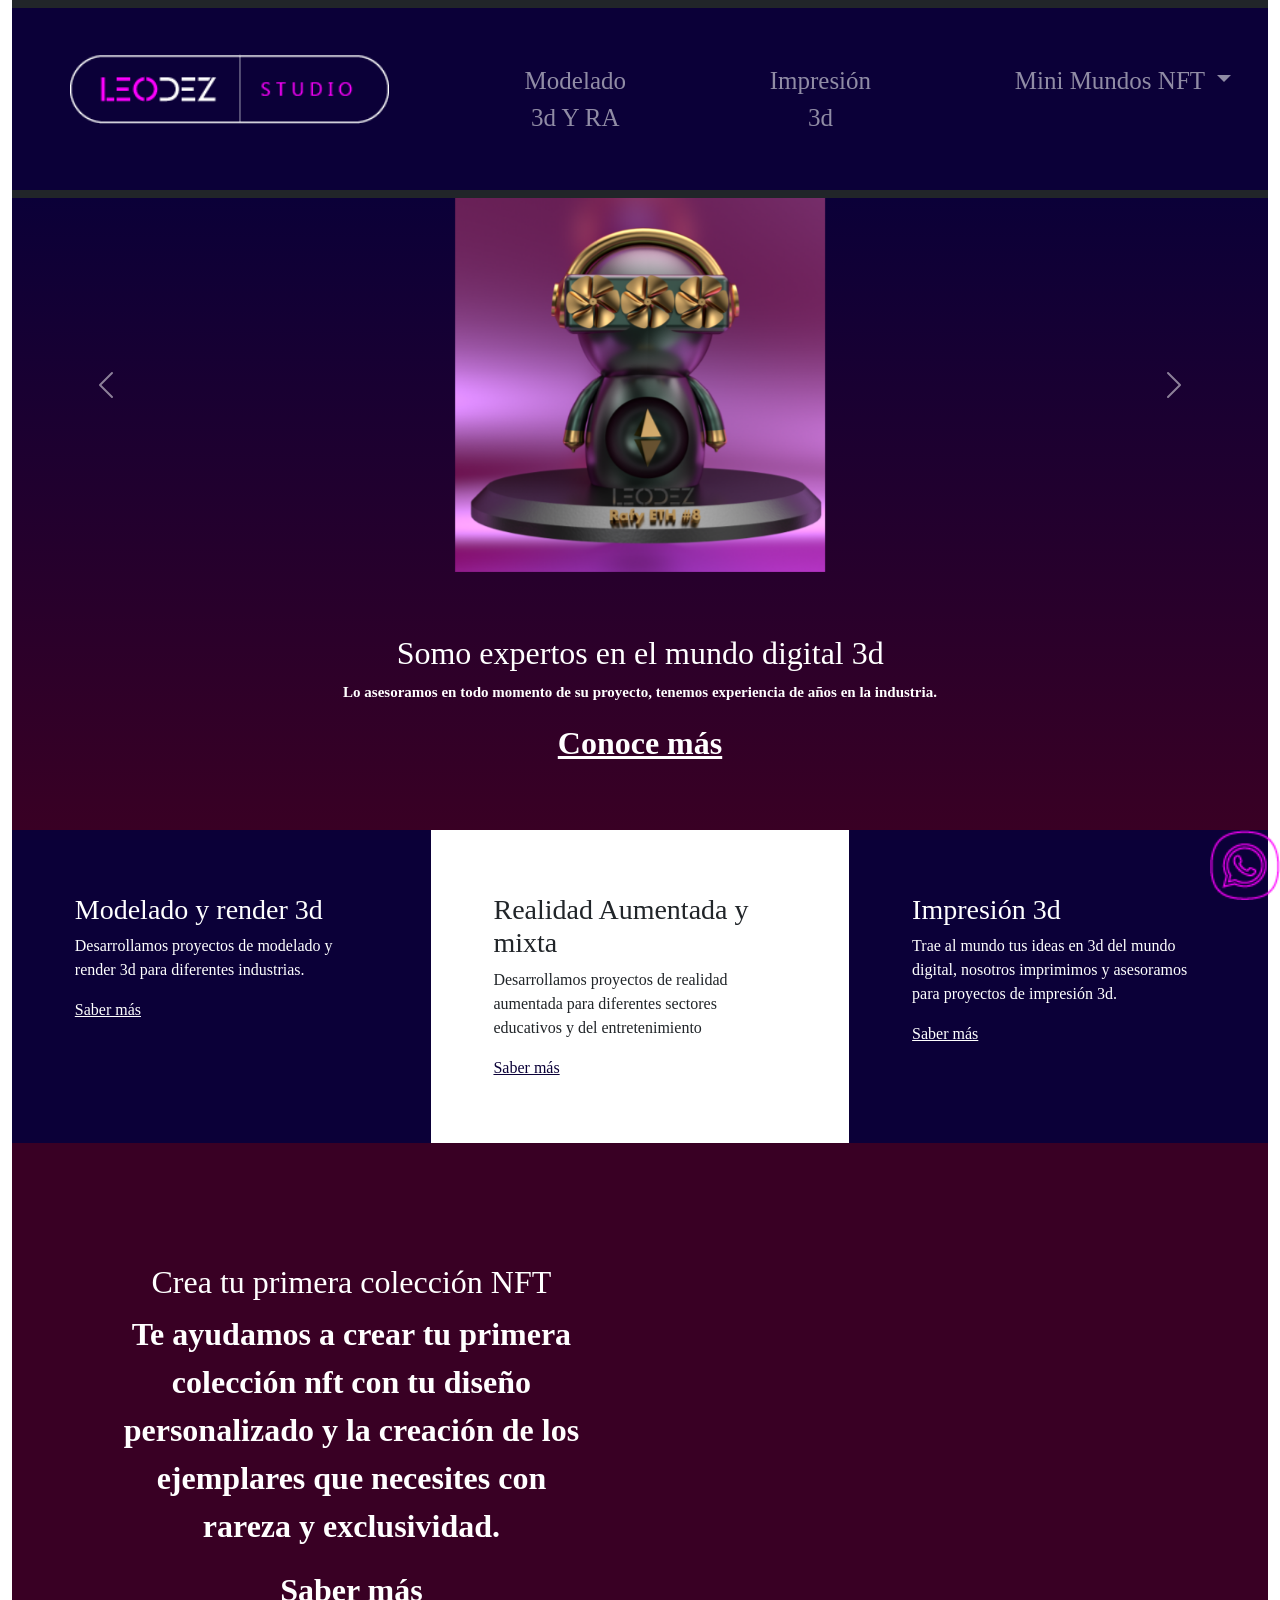
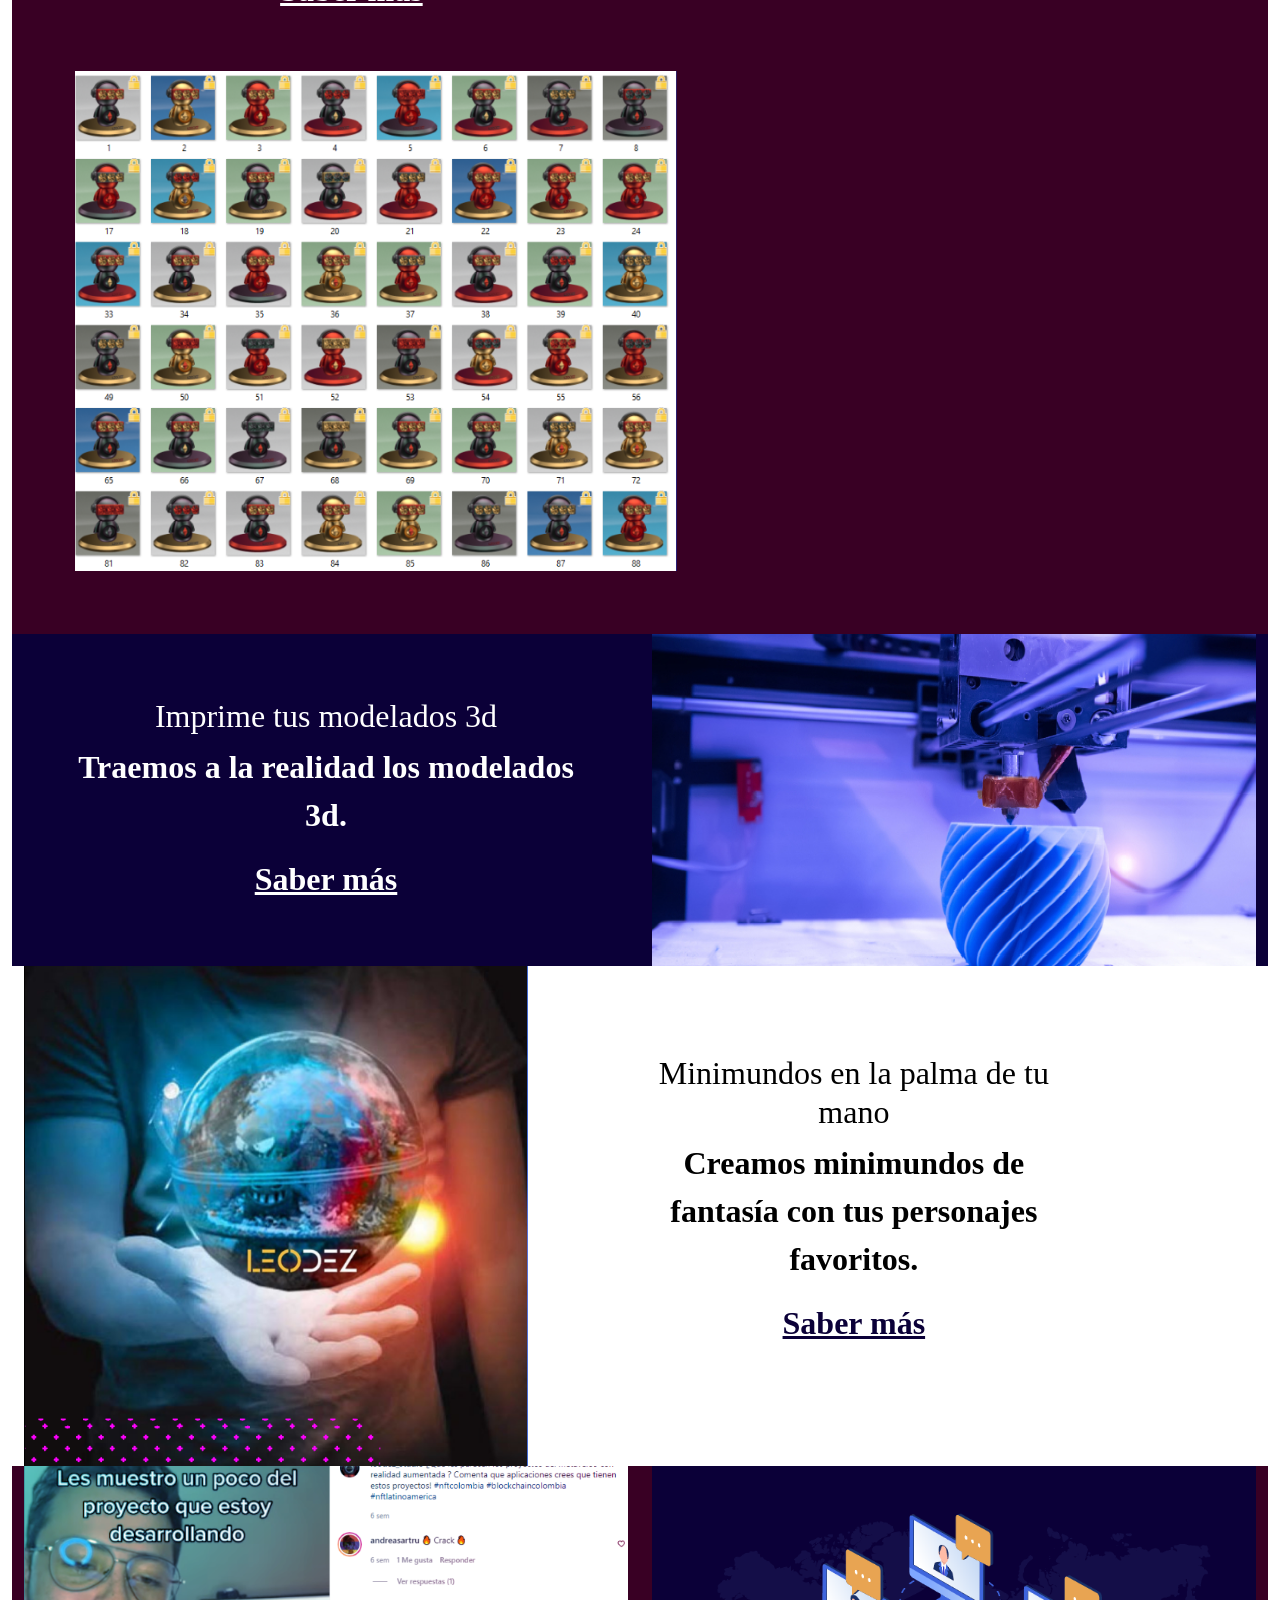
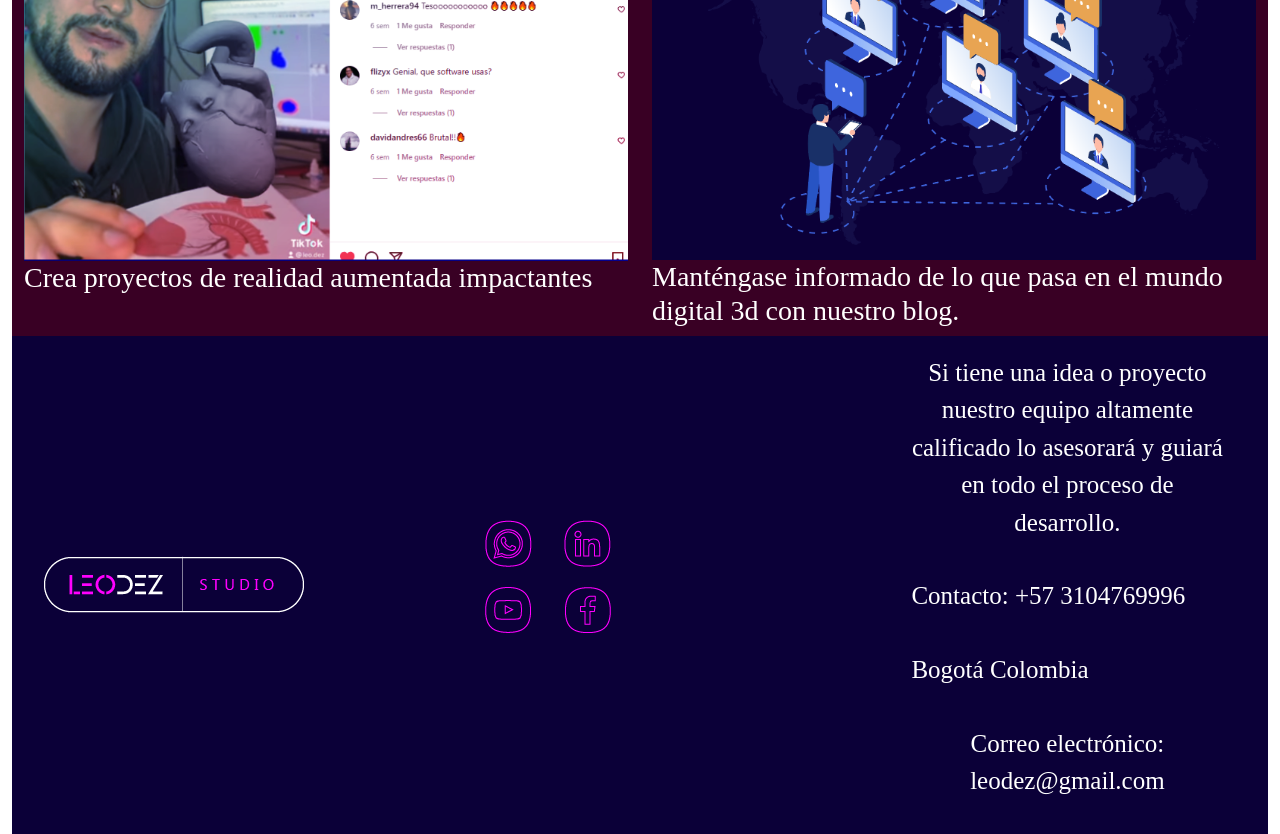
==== index.html @ 21a69e49 "animaciones" ====
<!DOCTYPE html>
<html lang="en">
<head>
    <meta charset="UTF-8">
    <meta http-equiv="X-UA-Compatible" content="IE=edge">
    <meta name="viewport" content="width=device-width, initial-scale=1.0">
    <link rel="shorcut icon" href="./img/faviconleodez.ico" type="">
    <link rel="stylesheet"href="https://cdnjs.cloudflare.com/ajax/libs/animate.css/4.1.1/animate.min.css"/>
    <link href="https://cdn.jsdelivr.net/npm/bootstrap@5.1.3/dist/css/bootstrap.min.css" rel="stylesheet" integrity="sha384-1BmE4kWBq78iYhFldvKuhfTAU6auU8tT94WrHftjDbrCEXSU1oBoqyl2QvZ6jIW3" crossorigin="anonymous">
    <link rel="stylesheet" href="./css/estilo.css">
        <title>LeodezStudio</title>
</head>
<body>
    <div class="container-fluid">
        <header class="">
            <nav class="navbar navbar-expand-lg navbar-dark bg-dark">
                    <div class="container-fluid colorAzulOscuro">
                    <button class="navbar-toggler" type="button" data-bs-toggle="collapse" data-bs-target="#navbarNavDropdown" aria-controls="navbarNavDropdown" aria-expanded="false" aria-label="Toggle navigation">
                    <span class="navbar-toggler-icon"></span>
                    </button>
                    <div class="collapse navbar-collapse colorAzulOscuro" id="navbarNavDropdown">
                    <ul class="navbar-nav tip">
                        <li class="nav-item">
                            <a href="./index.html">
                                <img src="./img/logoleodez.png" alt="logo de la marca leodez" title="Logo leodez" class="height2"> </a>
                        </li>
                        <li class="nav-item">
                            <a class="nav-link" href="./pages/Modelado_3d_Realidad_Aumentada.html">Modelado 3d Y RA</a>
                        </li>
                        <li class="nav-item">
                            <a class="nav-link" href="./pages/Impresión3d.html">Impresión 3d</a>
                        </li>
                        <li class="nav-item dropdown">
                            <a class="nav-link dropdown-toggle" href="#" id="navbarDropdownMenuLink" role="button" data-bs-toggle="dropdown" aria-expanded="false">
                                Mini Mundos NFT
                        </a>
                        <ul class="dropdown-menu" aria-labelledby="navbarDropdownMenuLink">
                            <li><a class="dropdown-item" href="https://api.whatsapp.com/send?phone=573104769996" target="_BLANK">Contáctanos</a></li>
                            <li><a class="dropdown-item" href="./pages/Mini_Mundos_NFT.html">Mini Mundos NFT</a></li>
                        </ul>
                        </li>
                    </ul>
                    </div>
                </div>
                </nav>
        </header>
    <main>
            <div class="gradientFondoFooter container-fluid">
                <div class="row">
                    <div id="carouselExampleControls" class="carousel slide" data-bs-ride="carousel">
                        <div class="carousel-inner">
                            <div class="carousel-item active">
                            <img src="./img/nftrafy.PNG" class="d-block w-15 imagenesCarrusel" alt=" artoy rafy" title="art toy rafy">
                            </div>
                            <div class="carousel-item">
                            <img src="./img/realidadaumentada.png" class="d-block w-15 imagenesCarrusel" alt="realidad aumentada leon" title="Realidad Aumentada Leon">
                            </div>
                            <div class="carousel-item">
                            <img src="./img/minimundocharmander.png" class="d-block w-15 imagenesCarrusel" alt="minimundo charmander" title="minimundo charmander">
                            </div>
                        </div>
                        <button class="carousel-control-prev" type="button" data-bs-target="#carouselExampleControls" data-bs-slide="prev">
                            <span class="carousel-control-prev-icon" aria-hidden="true"></span>
                            <span class="visually-hidden">Previous</span>
                        </button>
                        <button class="carousel-control-next" type="button" data-bs-target="#carouselExampleControls" data-bs-slide="next">
                            <span class="carousel-control-next-icon" aria-hidden="true"></span>
                            <span class="visually-hidden">Next</span>
                        </button>
                        </div>
                    <div class="col-12 col-md-12 itemImpresion3d">
                        <h2 class="tipografiaBlanca animate__animated animate__backInRight">Somo expertos en el mundo digital 3d</h2>
                        <p class="tipografiaBlanca tipografiaTamañoParrafo">
                            Lo asesoramos en todo momento de su proyecto, tenemos experiencia de años en la industria.
                        </p>
                            <a href="./pages/Modelado_3d_Realidad_Aumentada.html" class="tipografiaBlanca">Conoce más</a>
                    </div>
                </div>
            </div>
            <div class="container-fluid">
                <div class="row">
                    <div class="colorAzulOscuro tipografiaBlanca pading col-12 col-md-4">
                        <h3>Modelado y render 3d</h3>
                        <p>
                            Desarrollamos proyectos de modelado y render 3d para diferentes industrias.
                        </p>
                        <a href="./pages/Modelado_3d_Realidad_Aumentada.html" class="tipografiaBlanca">Saber más</a>
                    </div>
                    <div class="colorBlanco pading col-12 col-md-4">
                        <h3>Realidad Aumentada y mixta</h3>
                        <p>
                            Desarrollamos proyectos de realidad aumentada para diferentes sectores educativos y del entretenimiento
                        </p>
                        <a href="./pages/Modelado_3d_Realidad_Aumentada.html" class="tipografiaAzul">Saber más</a>
                    </div>
                    <div class="colorAzulOscuro tipografiaBlanca pading col-12 col-md-4">
                        <h3>Impresión 3d</h3>
                        <p>
                            Trae al mundo tus ideas en 3d del mundo digital, nosotros imprimimos y asesoramos para proyectos de impresión 3d.
                        </p>
                        <a href="./pages/Impresión3d.html" class="tipografiaBlanca">Saber más</a>
                    </div>
                </div>
            </div>
            <div class="colorMorado container-fluid itemImpresion3d">
                <div class="row">
                    <div class="tipografiaBlanca col-12 col-md-6 itemImpresion3d">
                            <h2>Crea tu primera colección NFT</h2>
                            <p>
                                Te ayudamos a crear tu primera colección nft con tu diseño personalizado y la creación de los ejemplares que necesites con rareza y exclusividad.
                            </p>
                            <a href="./pages/Mini_Mundos_NFT.html" class="tipografiaBlanca">Saber más</a>
                        </div>
                        <img src="./img/nftgenerativo.png" alt="nft generativo rafy" title="Nft generativo rafy" class="col-12 col-md-6 heightnft">
                </div>
            </div>
            <div class="colorAzulOscuro tipografiaBlanca container-fluid flexImpresion3d">
                <div class="row">
                    <div class="col-12 col-md-6 itemImpresion3d">
                        <h2>Imprime tus modelados 3d</h2>
                        <p>
                            Traemos a la realidad los modelados 3d.
                        </p>
                        <a href="./pages/Impresión3d.html" class="tipografiaBlanca">Saber más</a>
                    </div>
                        <img src="./img/impresion3d.png" alt="impresora 3d" title="Impresora 3d" class="col-12 col-md-6">
                </div>
            </div>
            <div class="colorBlanco container-fluid flexImpresion3d">
                <div class="row">
                    <img src="./img/minimundos.png" alt="minimundo en la mano de hombre" title="Minimundo en mano de hombre" class="heightnft col-12 col-md-6">
                    <div class="pading col-12 col-md-6 itemMinimundos">
                        <h2>Minimundos en la palma de tu mano</h2>
                        <p>
                            Creamos minimundos de fantasía con tus personajes favoritos.
                        </p>
                        <a href="./pages/Mini_Mundos_NFT.html" class="tipografiaAzul">Saber más</a>
                    </div>
                </div>
            </div>
            <div class="colorMorado container-fluid">
                <div class="row">
                    <div class="tipografiaBlanca col-12 col-md-6">
                        <a href="./pages/">
                            <img src="./img/realidadaumentadaleodez.png" alt="hombre con realidad aumentada leodez en mano" title="Hombre 
                            con realidad aumentada en mano" class="height">
                        </a>
                        <h3>Crea proyectos de realidad aumentada impactantes</h3>
                    </div>
                    <div class="tipografiaBlanca col-12 col-md-6">
                        <a href="./pages/Modelado_3d_Realidad_Aumentada.html"><img src="./img/blognoticias.png" alt="hombre conectando a las noticias por internet" title="Hombre conectado a internet" class="height">
                        </a>
                        <h3>Manténgase informado de lo que pasa en el mundo digital 3d con nuestro blog.</h3>
                    </div>
                </div> 
                <a href="https://api.whatsapp.com/send?phone=573104769996" target="_BLANK">
                    <img src="./img/whatsup.png" alt="logo whatsup" class="height2 fixed">
                </a>
        </div>
    </main>
        <footer class="colorAzulOscuro tipografiaBlanca container-fluid">
            <div class="row">
                <div class="col-12 col-md-4 flexImpresion3d">
                    <div class="itemImpresion3d">
                        <a href="./index.html">
                            <img src="./img/logoleodez.png" alt="logo de la marca leodez" title="Logo leodez">
                            </a>
                    </div>
                </div>
                <div class="col-12 col-md-4 flexImpresion3d">
                    <ul>
                        <li><a href="https://www.tiktok.com/@leo.dez" target="_BLANK">
                        <img src="./img/whatsup.png" alt="logo whatsup" title="logo whatsup">
                        </a></li>
                        <li><a href="https://www.instagram.com/leodez_studio/" target="_BLANK"><img src="./img/linkedin.png" alt="logo linkedin" title=" logo linkedin"></a></li>
                        <li><a href="https://twitter.com/LeodezStudio" target="_BLANK"><img src="./img/youtube.png" alt="logo youtube" title=" logo youtube"></a></li>
                        <li><a href="https://opensea.io/collection/rafyminersclub" target="_BLANK">
                        <img src="./img/facebook.png" alt="logo facebook" title="logo facebook">
                        </a></li>
                    </ul>
            </div>
                <div class="col-12 col-md-4">
                    <ul>
                        <li>Si tiene una idea o proyecto nuestro equipo altamente calificado lo asesorará y guiará en todo el proceso de desarrollo.</li>
                        <li>Contacto: +57 3104769996</li>
                        <li>Bogotá Colombia</li>
                        <li>Correo electrónico: leodez@gmail.com</li>
                    </ul>
                </div>
            </div>
        </footer>
    </div>
    <script src="https://cdn.jsdelivr.net/npm/bootstrap@5.1.3/dist/js/bootstrap.bundle.min.js" integrity="sha384-ka7Sk0Gln4gmtz2MlQnikT1wXgYsOg+OMhuP+IlRH9sENBO0LRn5q+8nbTov4+1p" crossorigin="anonymous"></script>
</body>
</html>
---- css/estilo.css ----
*{
    font-family: Cambria, Cochin, Georgia, Times, 'Times New Roman', serif;
}
}
.width--height{
    height: 100px;
    }
.height_minimundo{
    width: 60%;
}
.height{
    max-width: 100%;
    height: auto
}
.height2{
    height: 70px;
}
.heightnft{
    max-height: 500px;
    width: auto;
}
.fixed{
    position: fixed;
    bottom: 0;
    right: 0;
}
li{
    display: inline-flex;
    text-align: center;
    font-size: 25px;
    padding: 5%;
    margin-right: 4%;
}
.colorAzulOscuro {
    background-color:rgb(11, 0, 56)
}
.colorMorado {
    background-color: rgb(57, 0, 36);
}
.colorBlanco {
    background-color: white;
}
.tipografiaBlanca{
    color: white;
}
.tipografiaAzul{
    color: rgb(11, 0, 56)
}
.tipografiaTamañoParrafo{
    font-size: 15px;

}
.pading{
    padding: 5%;
}
.paddingLeft {
    padding-left: 300px;
}
.paddingRight{
    padding-right: 50%;
}
.bMorado{
    border-top: solid 5px rgb(57, 0, 36);
    border-bottom: solid 5px rgb(57, 0, 36);
}
.margin1{
    margin-right: 200px;
}
.flexImpresion3d{
    display: flex;
    flex-direction: row;
    flex-wrap: wrap;
    align-content: center;
}
.itemImpresion3d{
    color: white;
    font-size: 2rem;
    font-weight: bold;
    text-align: center;
    padding: 5%;
}
.itemMinimundos{
    color: black;
    font-size: 2rem;
    font-weight: bold;
    text-align: center;
    padding: 7%;
}
.imagenesCarrusel{
    width: 30%;
    display: block;
    margin-left: auto;
    margin-right: auto;
}
.marginAuto{
    margin-left: auto;
    margin-right: auto;
}
.gradientFondo{
    background-image: linear-gradient(rgb(57, 0, 36),rgb(11, 0, 56));
}
.gradientFondoFooter{
    background-image: linear-gradient(rgb(11, 0, 56),rgb(57, 0, 36));
}
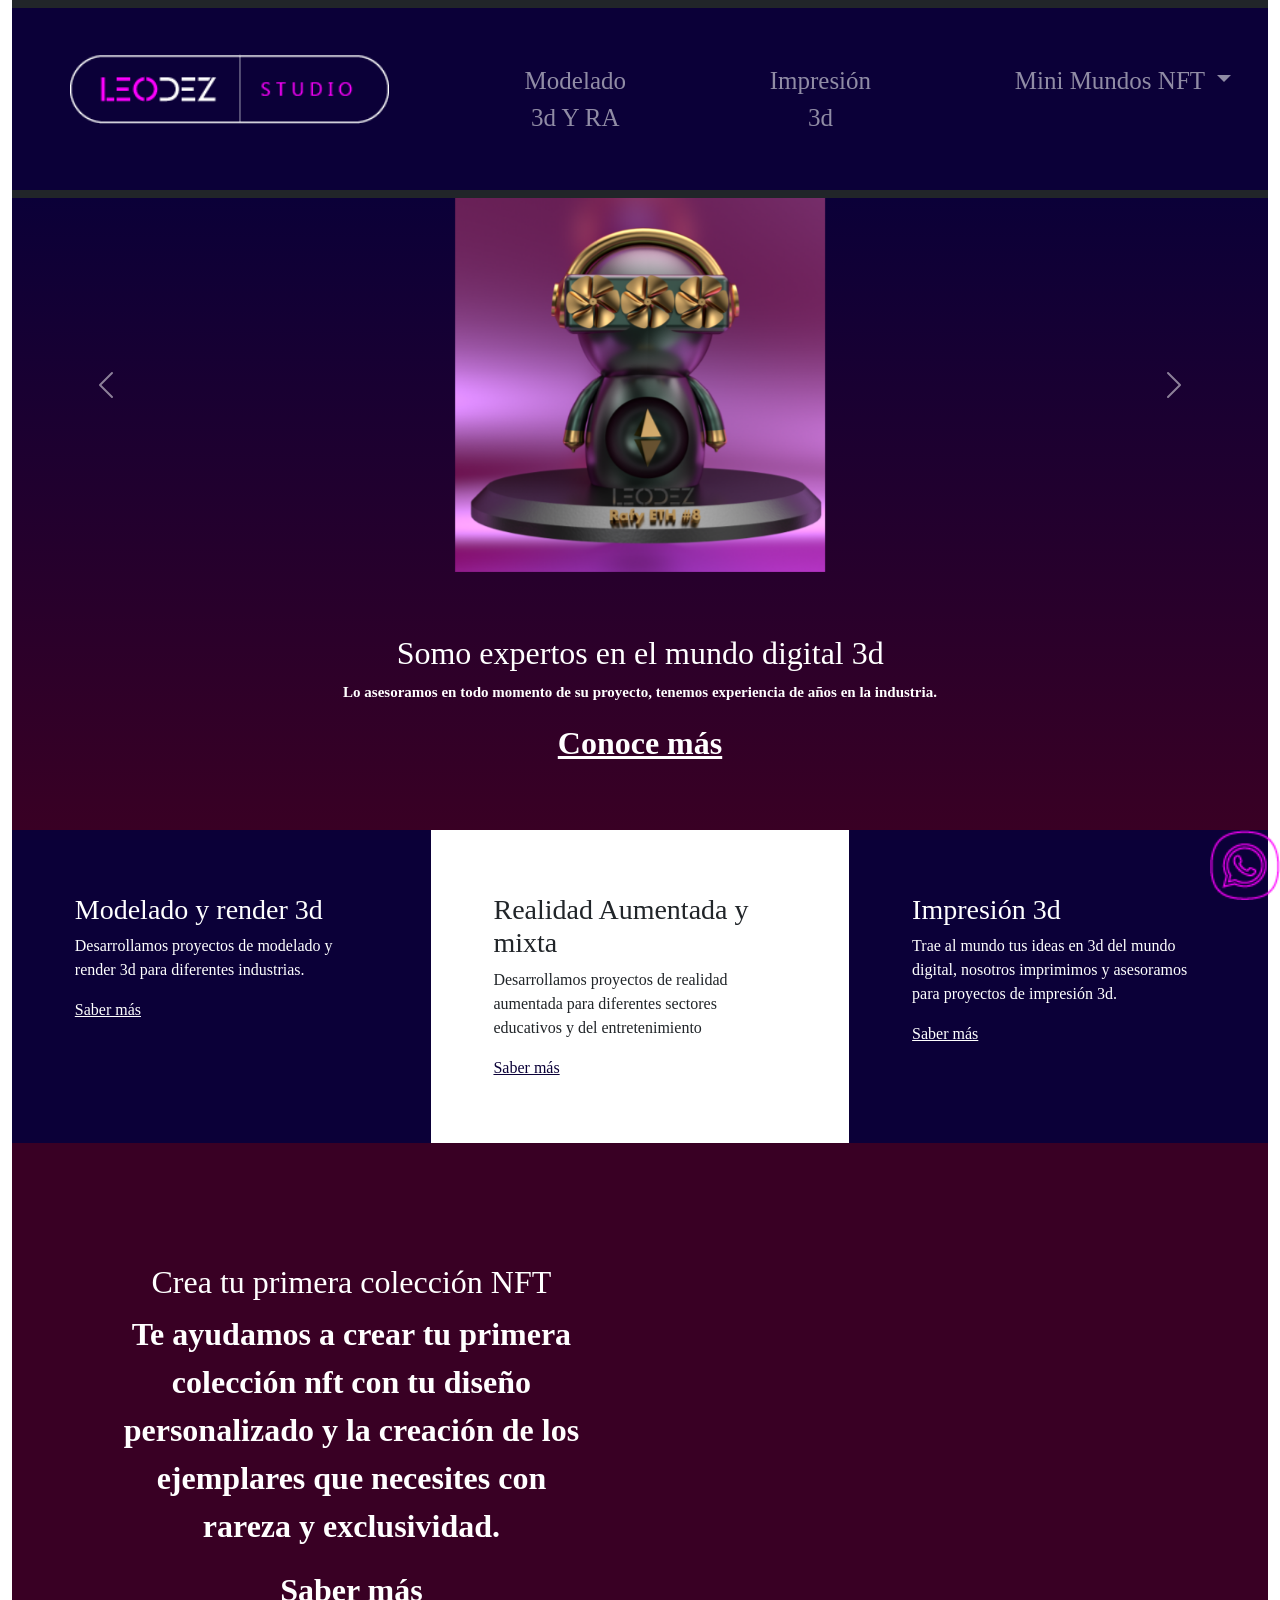
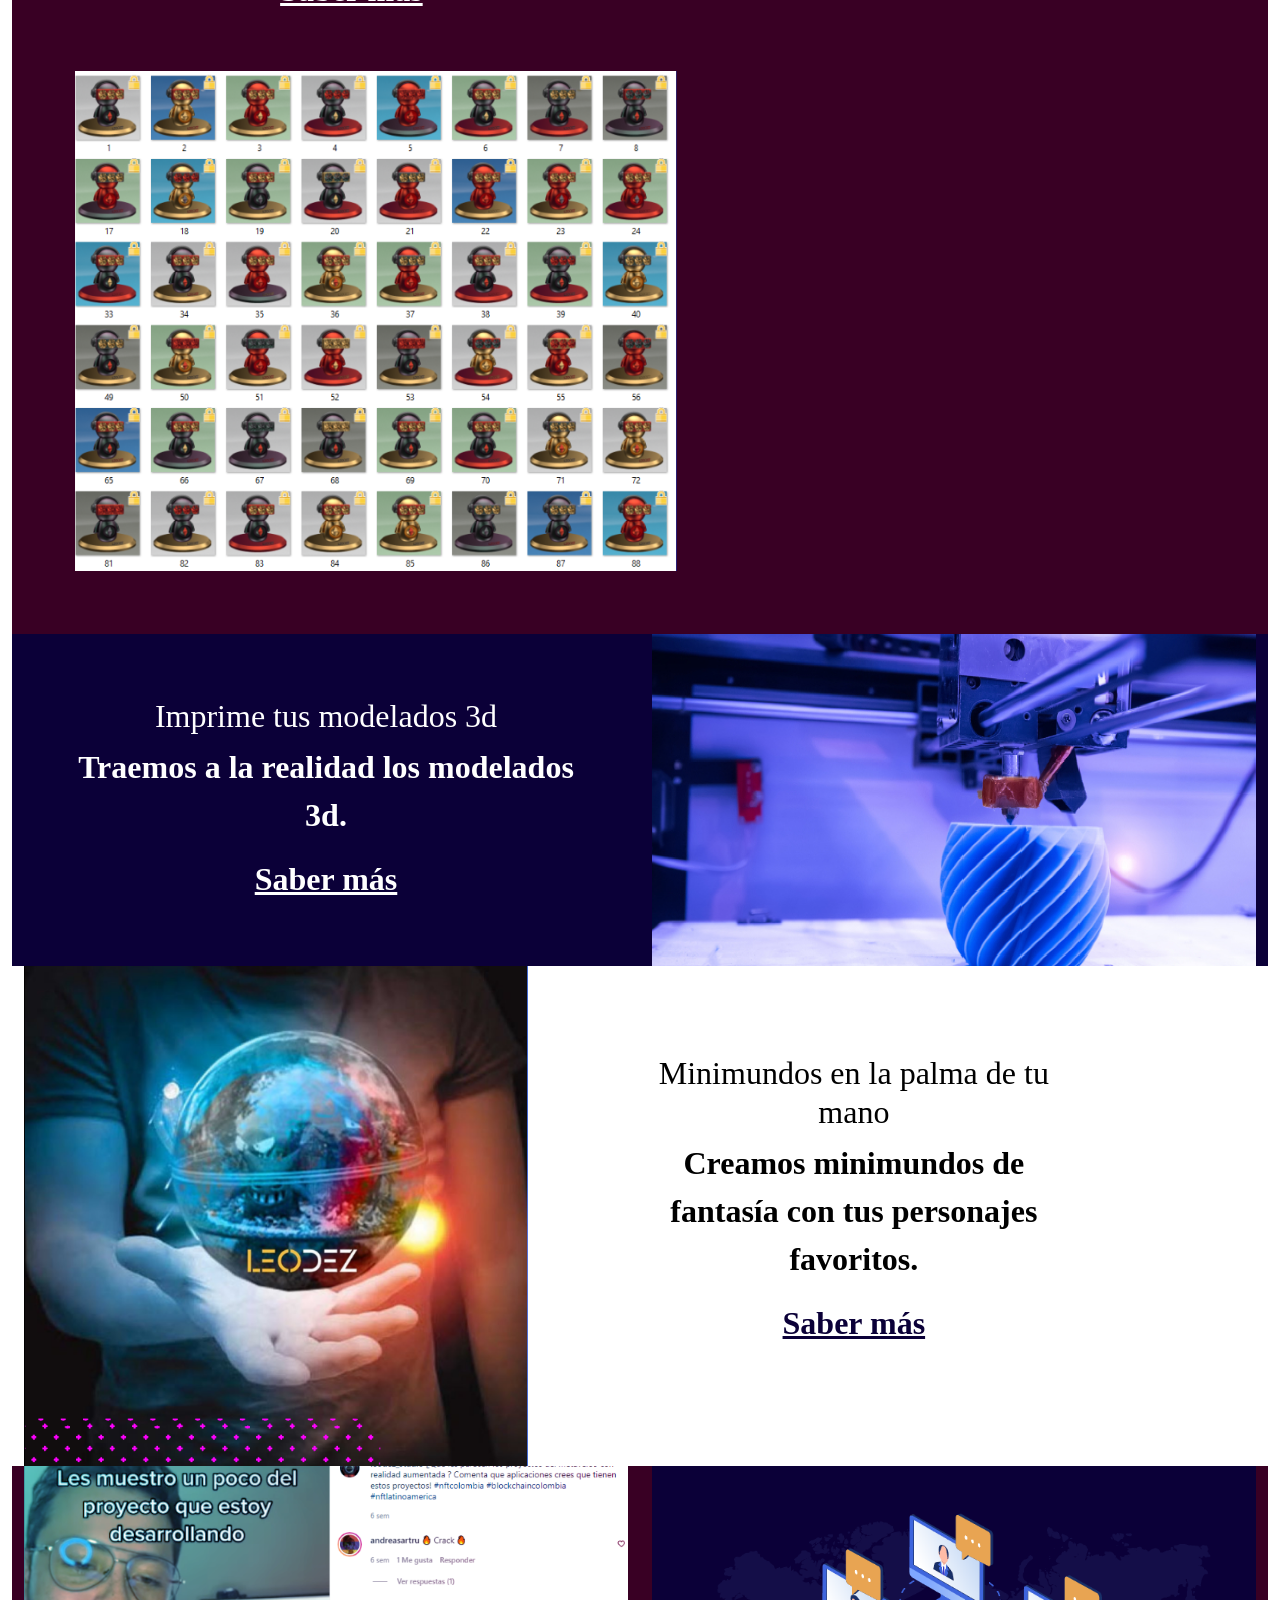
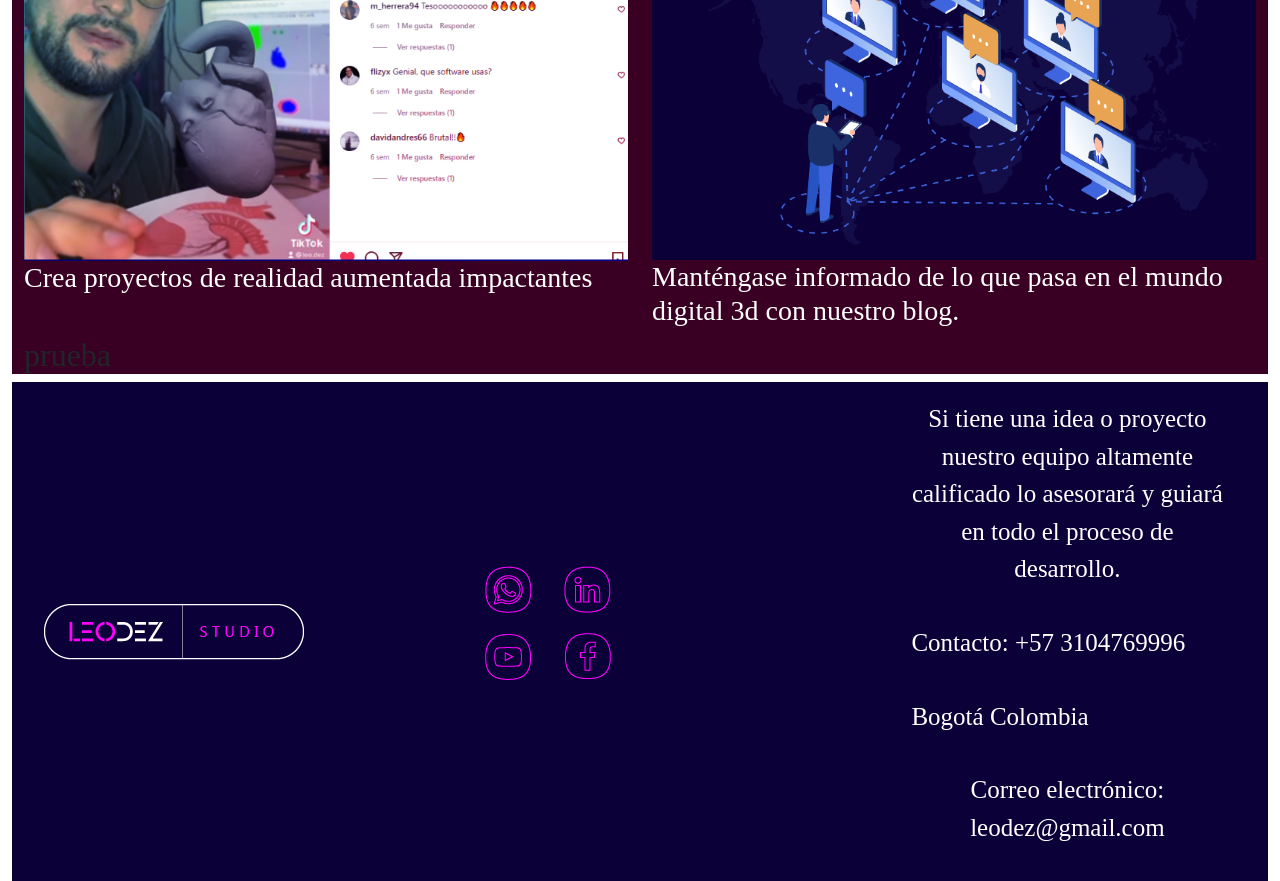
==== commit 681cdf8f: "archivo animaciones" ====
--- a/index.html
+++ b/index.html
@@ -156,6 +156,7 @@
                 <a href="https://api.whatsapp.com/send?phone=573104769996" target="_BLANK">
                     <img src="./img/whatsup.png" alt="logo whatsup" class="height2 fixed">
                 </a>
+                <h2>prueba</h2>
         </div>
     </main>
         <footer class="colorAzulOscuro tipografiaBlanca container-fluid">
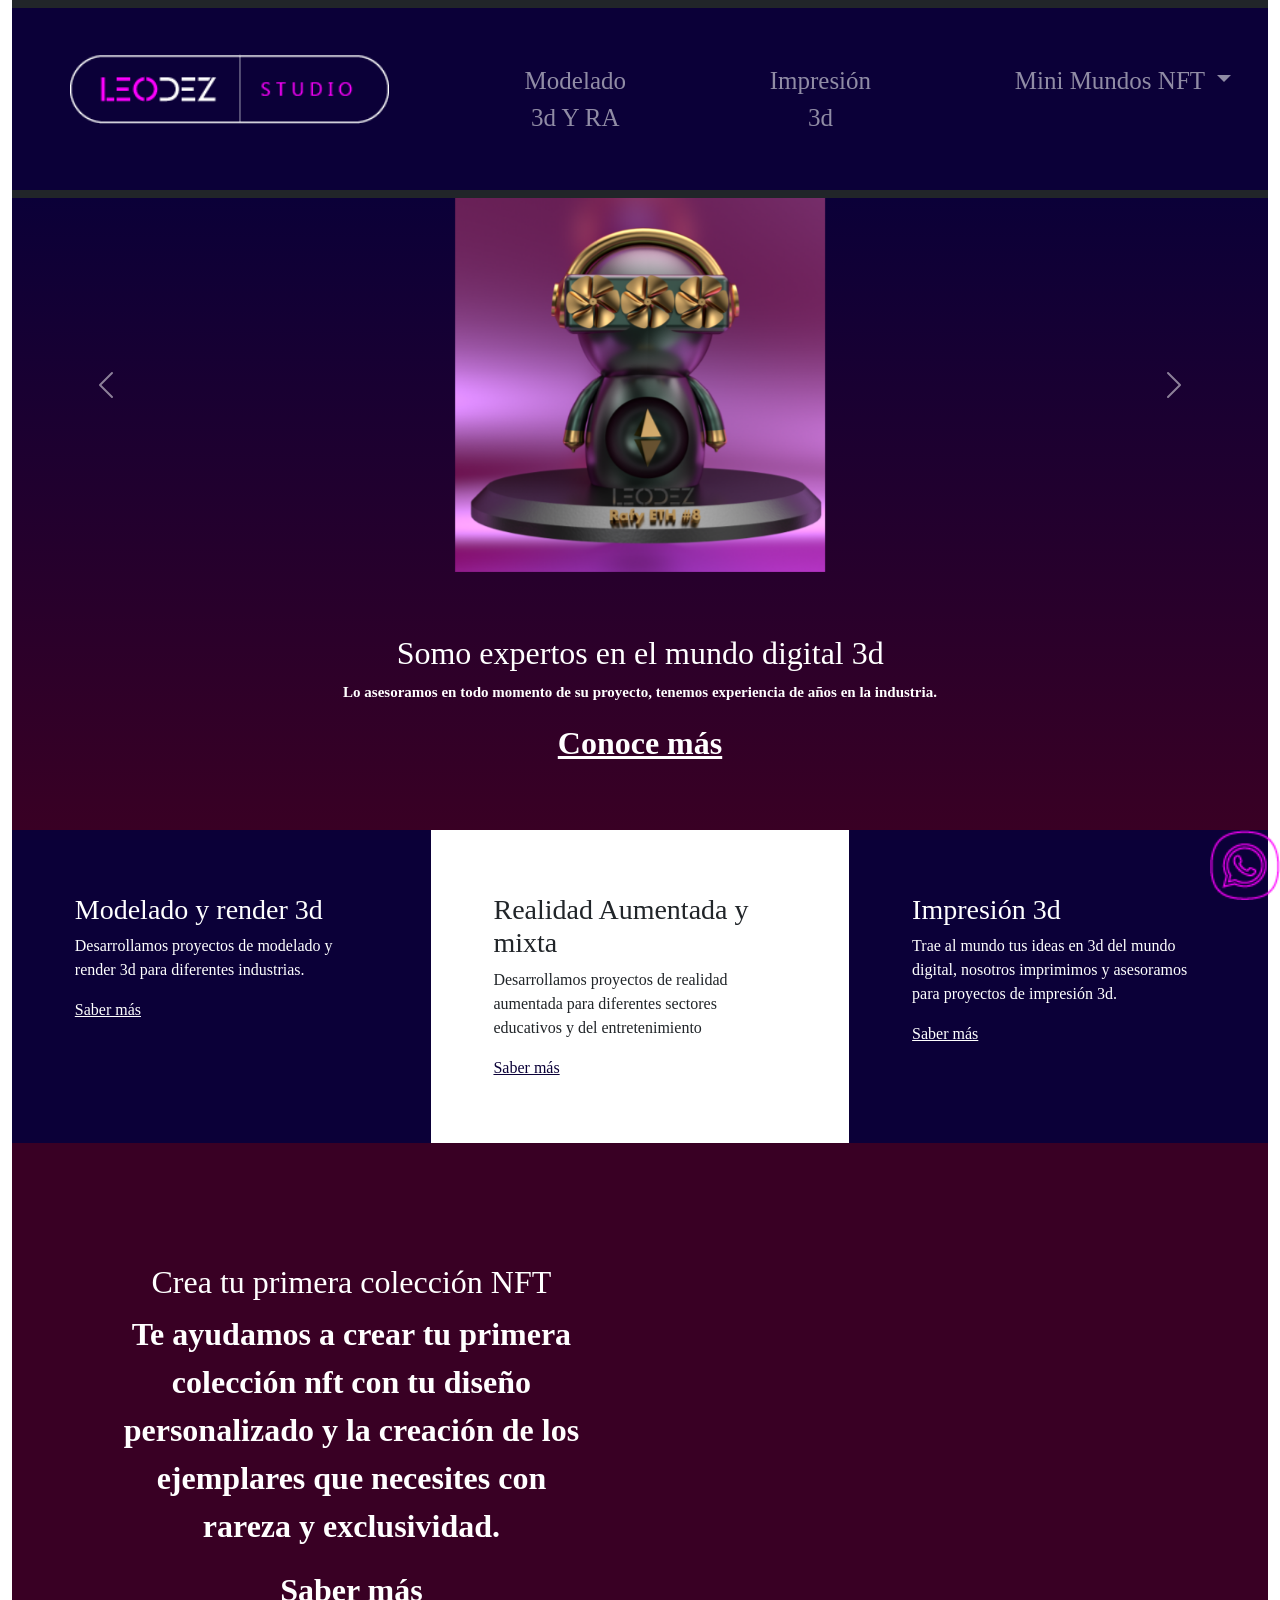
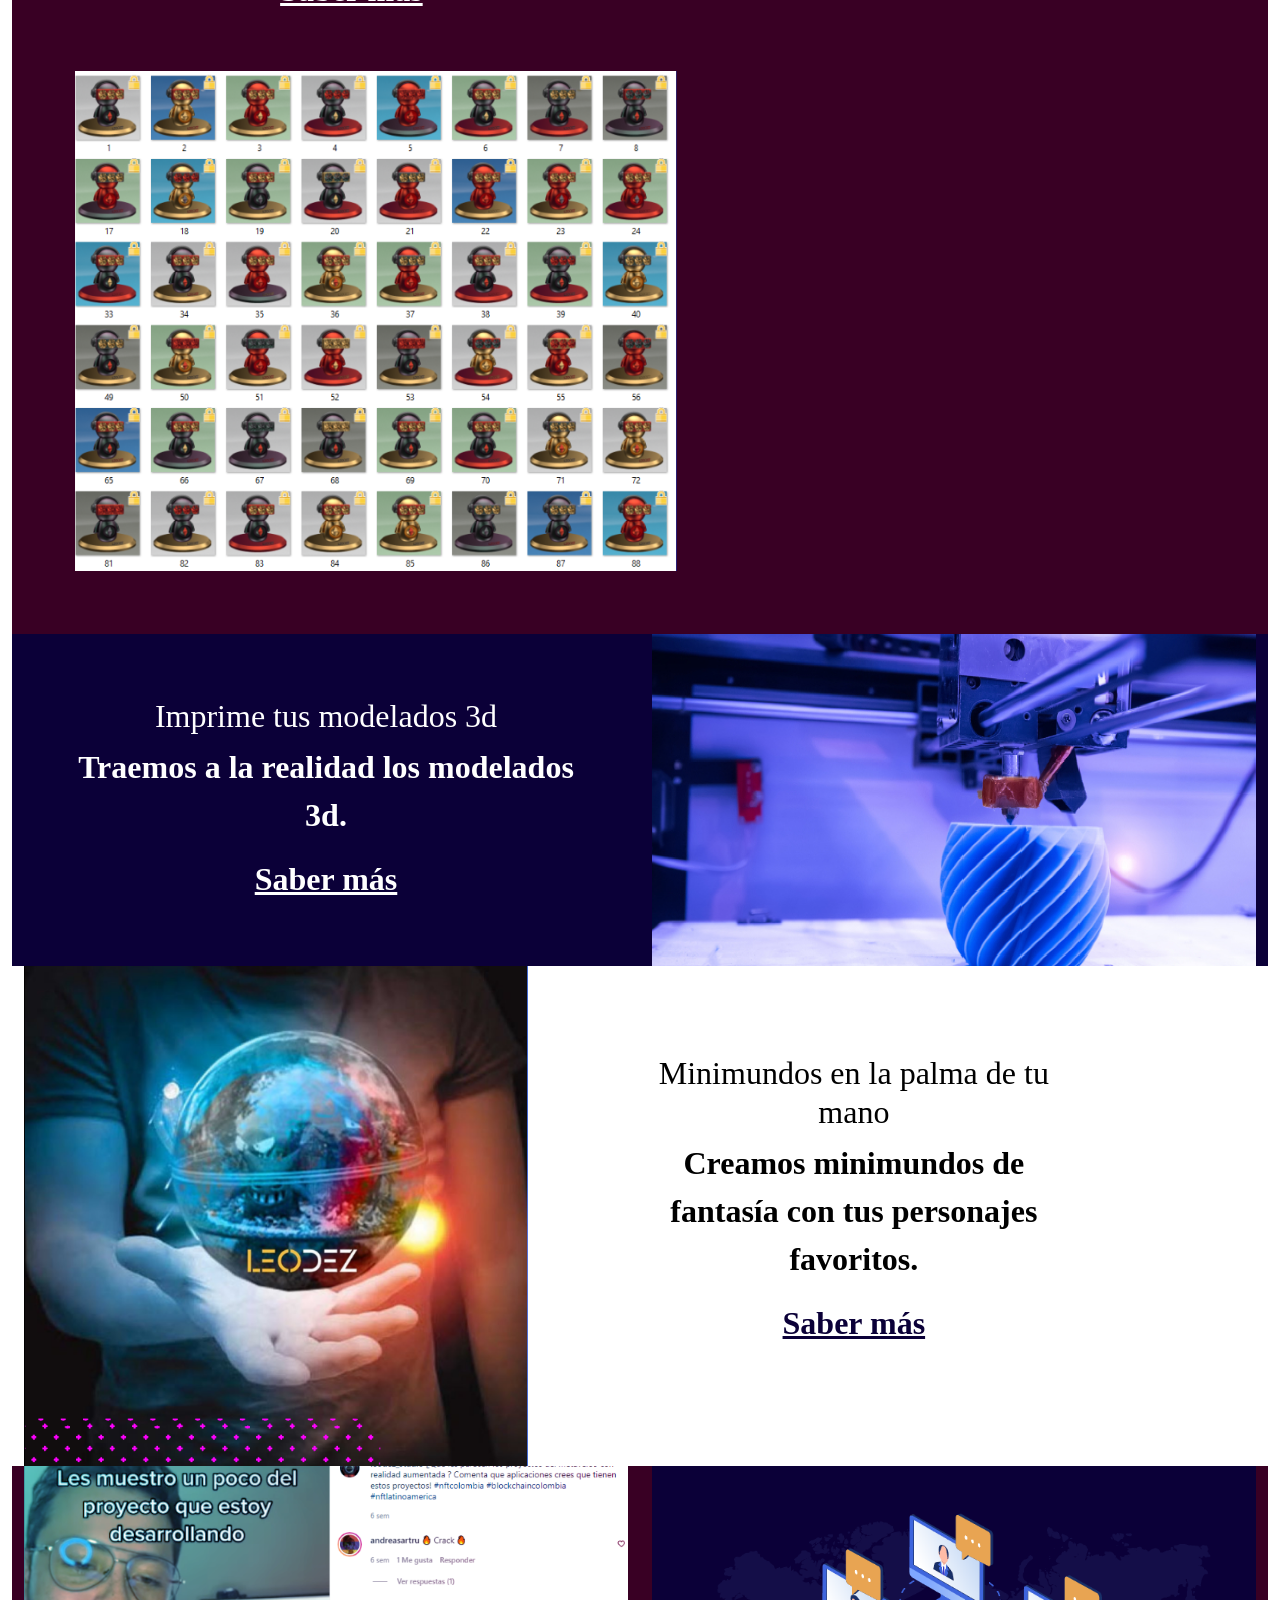
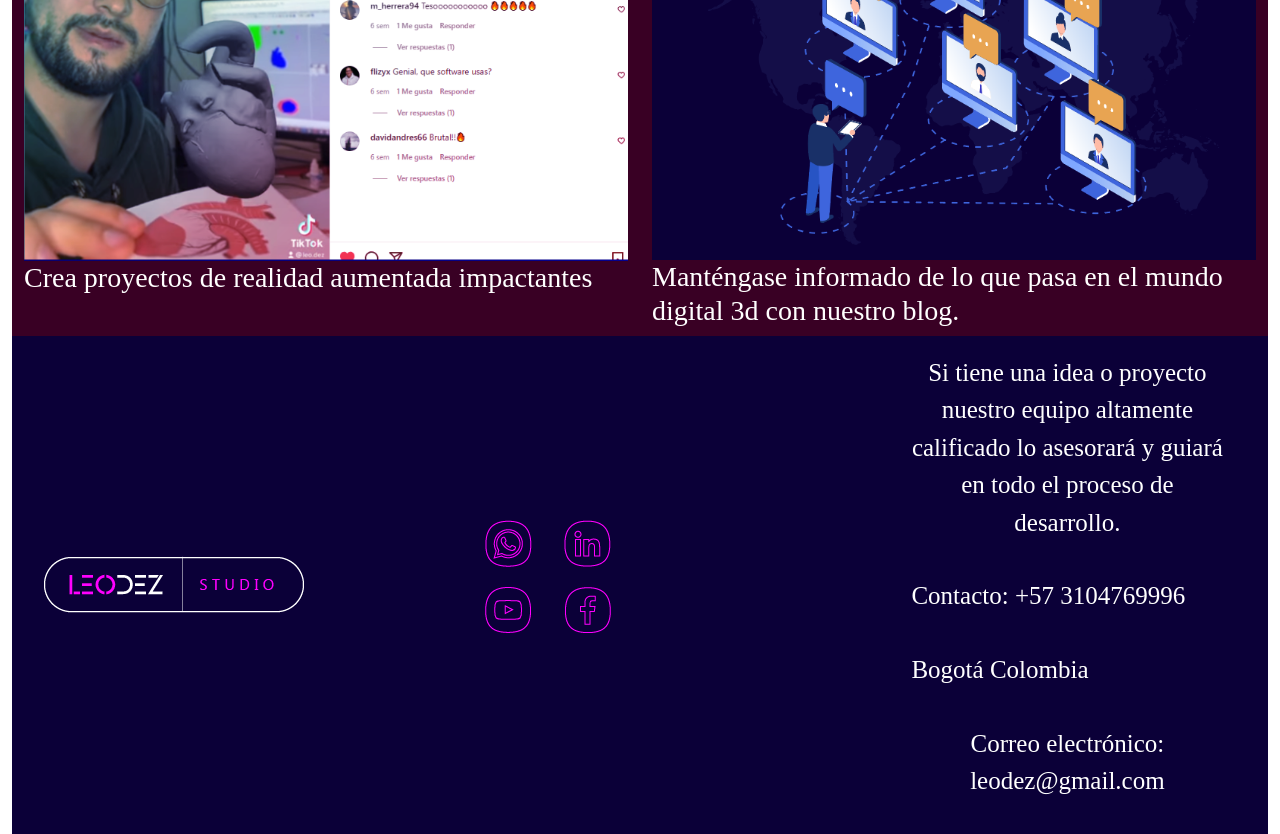
==== commit d417edb7: "gradiantes" ====
--- a/index.html
+++ b/index.html
@@ -156,7 +156,6 @@
                 <a href="https://api.whatsapp.com/send?phone=573104769996" target="_BLANK">
                     <img src="./img/whatsup.png" alt="logo whatsup" class="height2 fixed">
                 </a>
-                <h2>prueba</h2>
         </div>
     </main>
         <footer class="colorAzulOscuro tipografiaBlanca container-fluid">
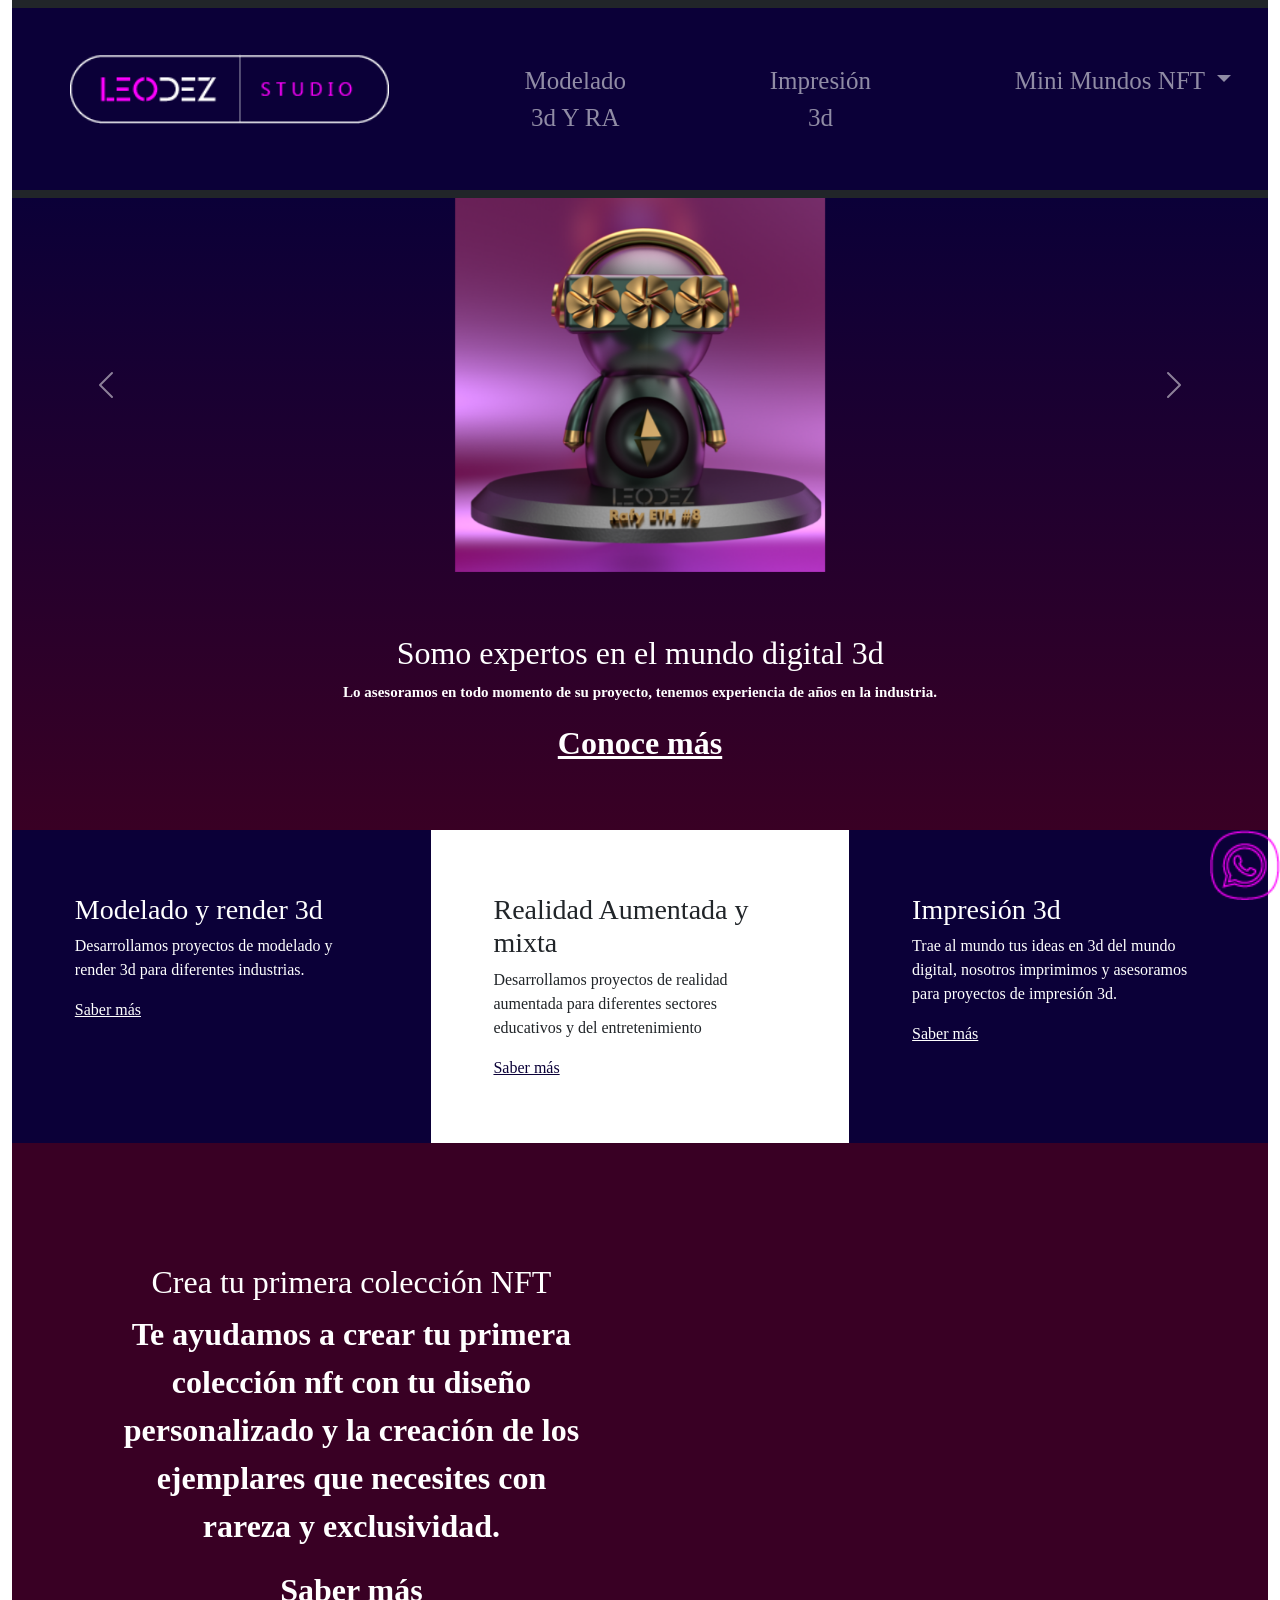
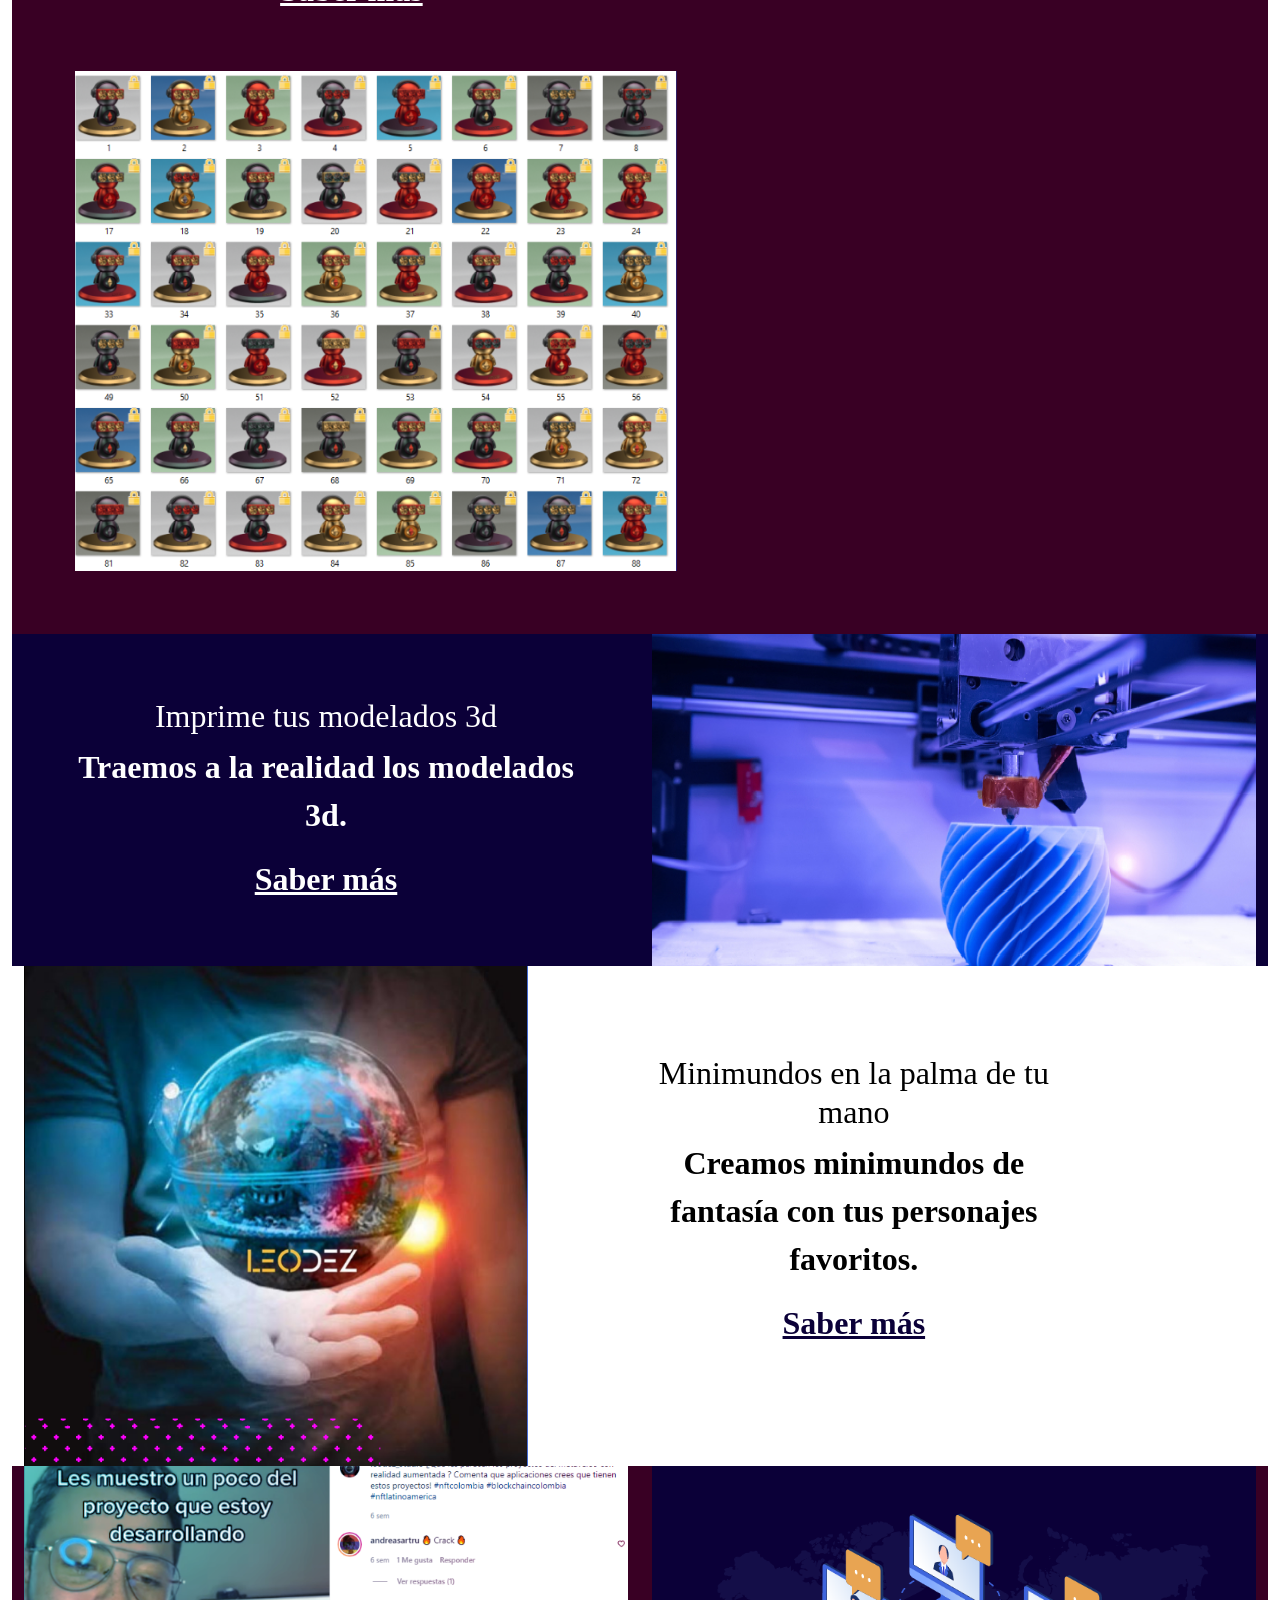
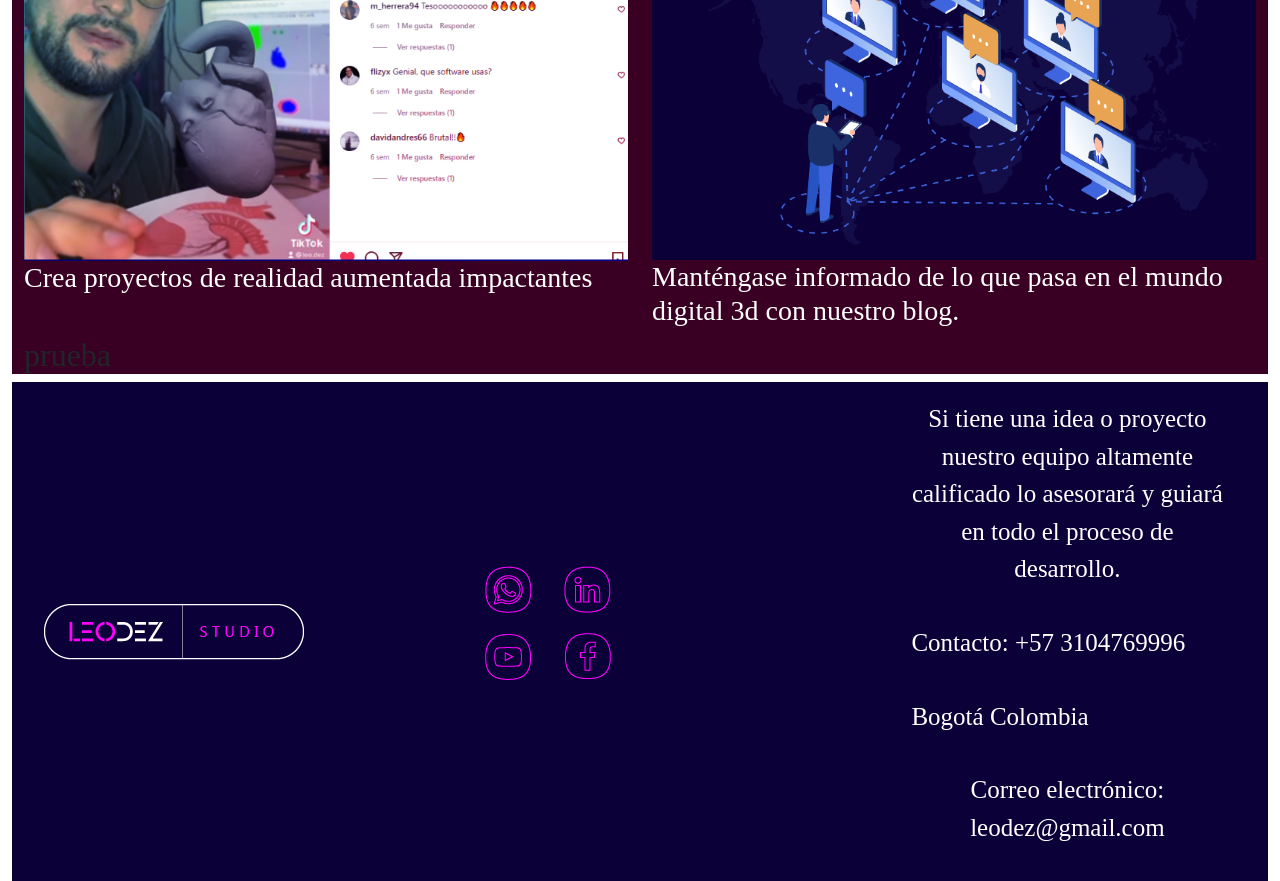
==== commit ee7e6a1c: "degradados archivos" ====
--- a/index.html
+++ b/index.html
@@ -156,6 +156,7 @@
                 <a href="https://api.whatsapp.com/send?phone=573104769996" target="_BLANK">
                     <img src="./img/whatsup.png" alt="logo whatsup" class="height2 fixed">
                 </a>
+                <h2>prueba</h2>
         </div>
     </main>
         <footer class="colorAzulOscuro tipografiaBlanca container-fluid">
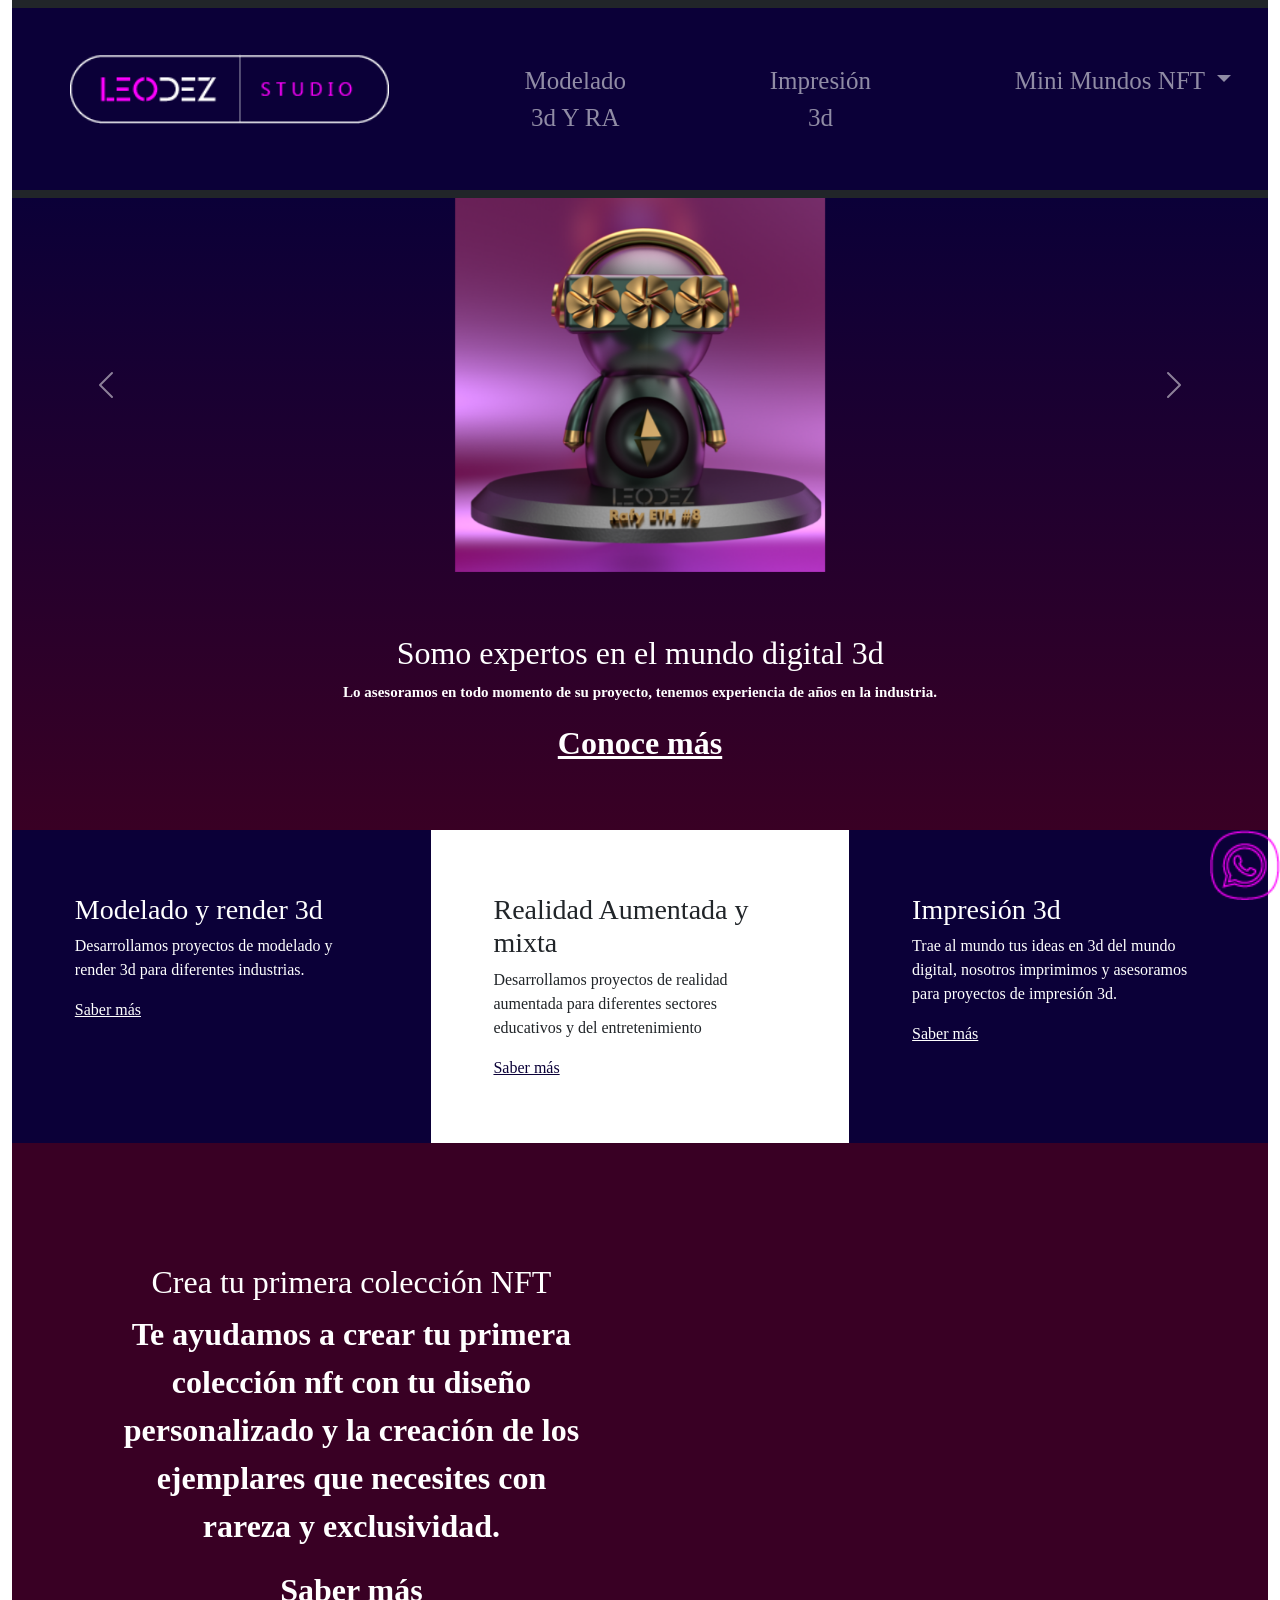
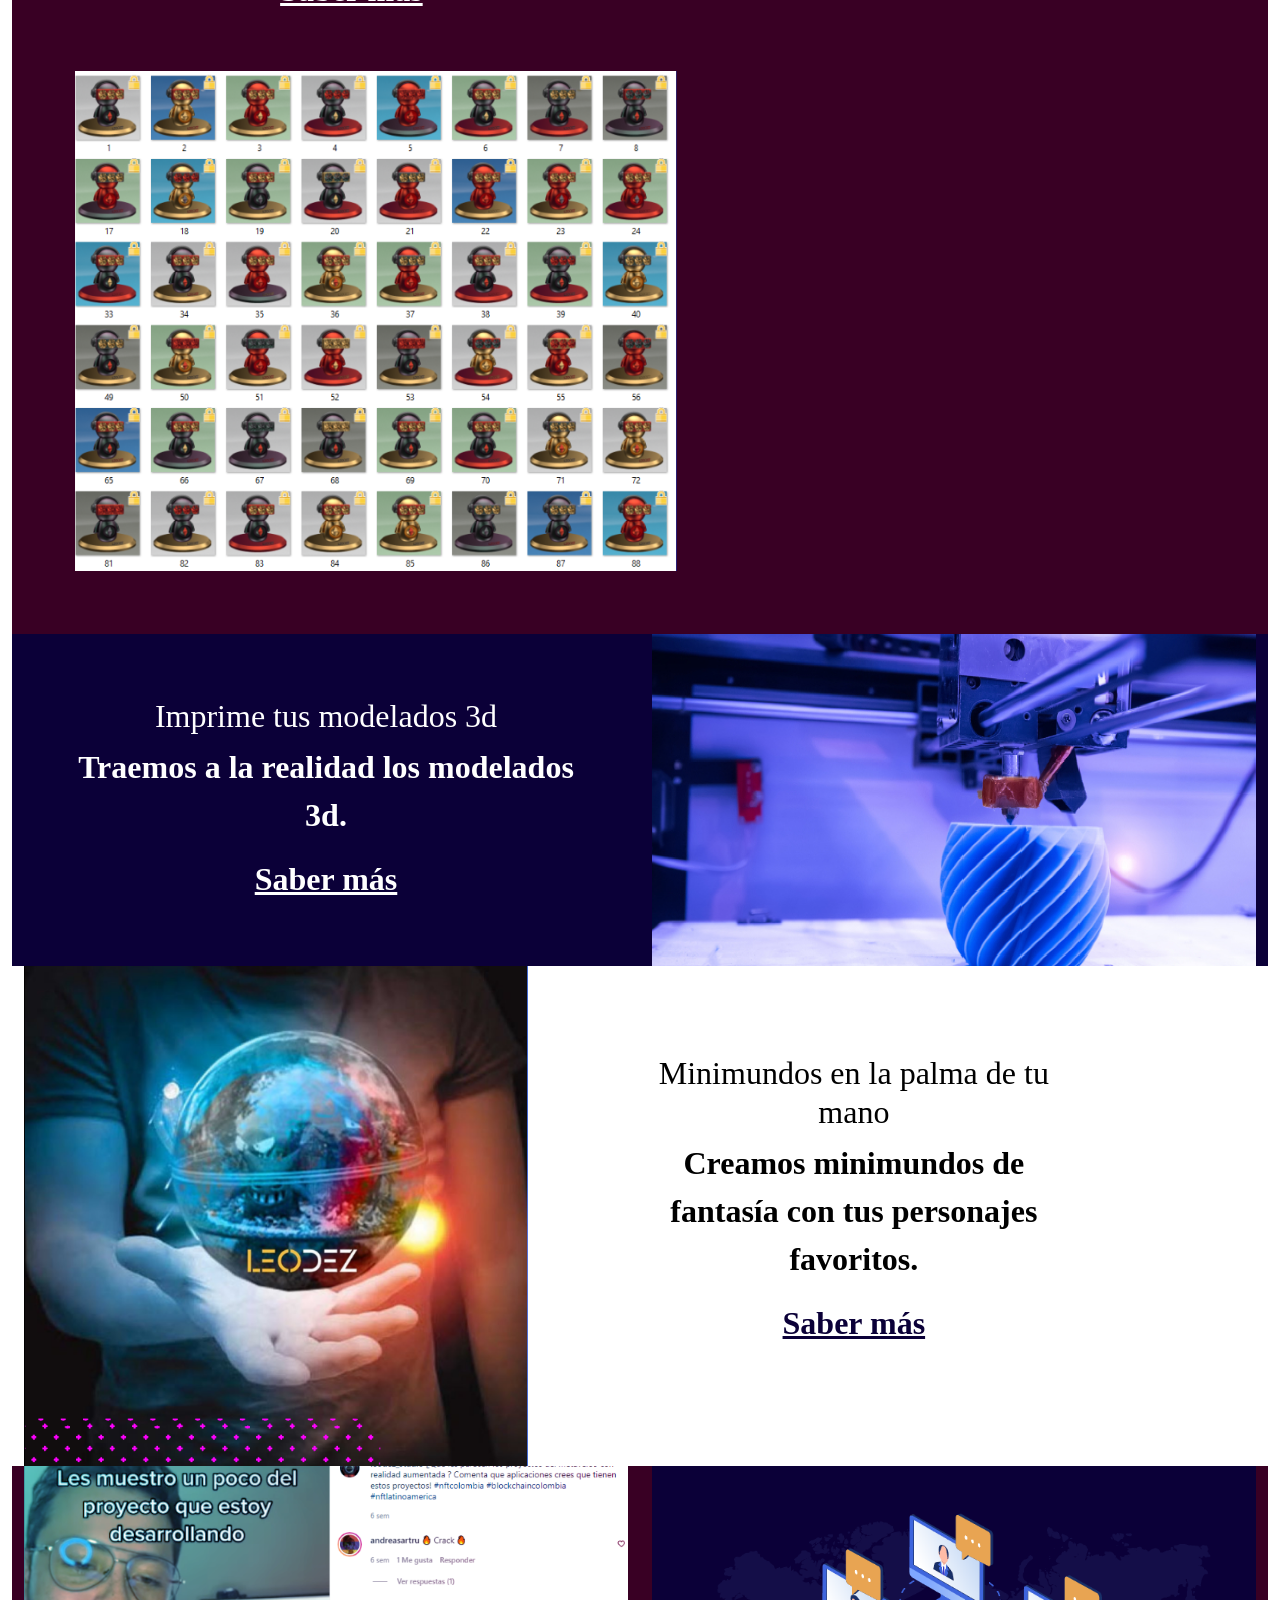
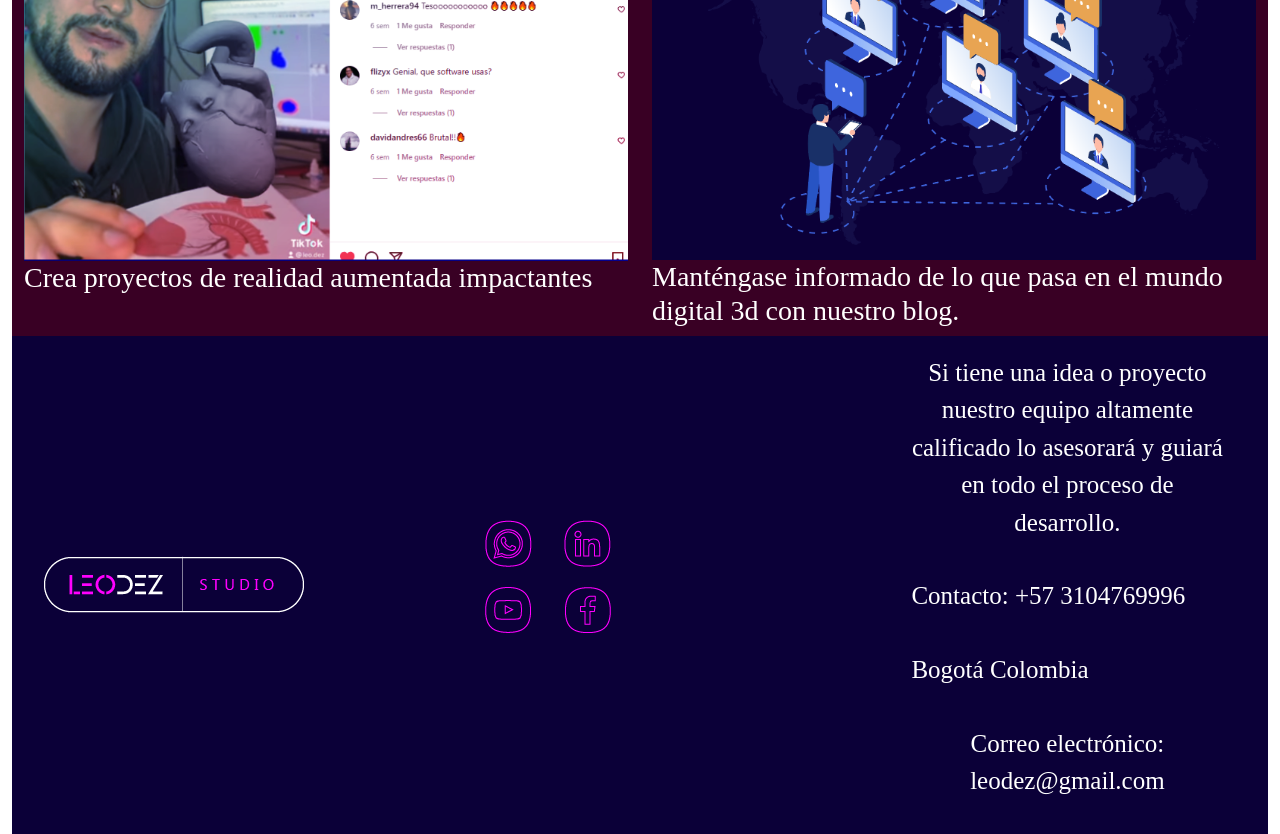
==== commit d63f55a7: "git" ====
--- a/index.html
+++ b/index.html
@@ -156,7 +156,6 @@
                 <a href="https://api.whatsapp.com/send?phone=573104769996" target="_BLANK">
                     <img src="./img/whatsup.png" alt="logo whatsup" class="height2 fixed">
                 </a>
-                <h2>prueba</h2>
         </div>
     </main>
         <footer class="colorAzulOscuro tipografiaBlanca container-fluid">
